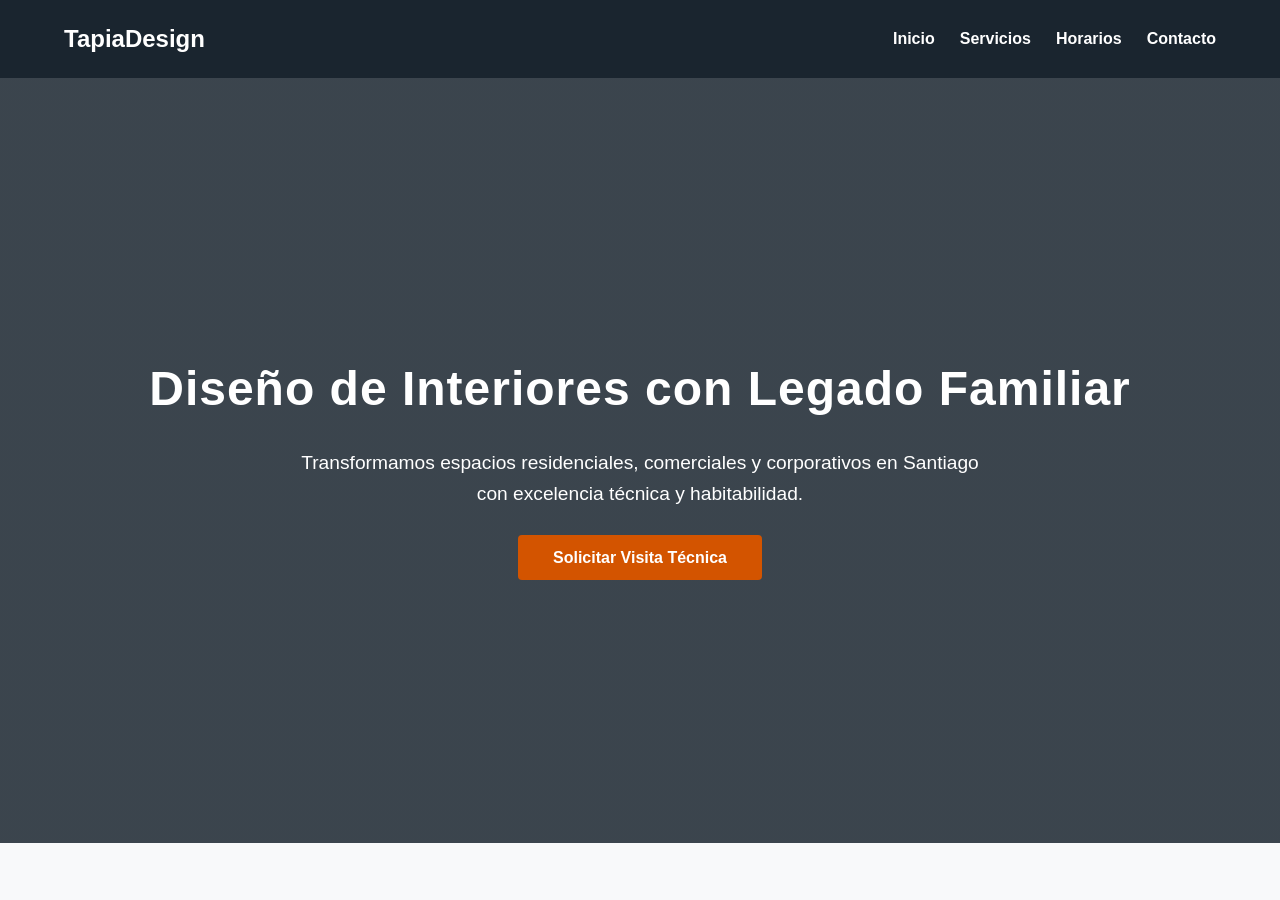
==== index.html @ 03cdc19a "feat: maquetacion y estilos base de la pagina de inicio" ====
<!DOCTYPE html>
<html lang="es">
<head>
    <meta charset="UTF-8">
    <meta name="viewport" content="width=device-width, initial-scale=1.0">
    <title>TapiaDesign | Consultoría de Diseño de Interiores</title>
    <link rel="stylesheet" href="src/css/global.css">
    <link rel="stylesheet" href="src/css/home.css">
</head>
<body>

    <header class="main-header">
        <div class="logo">TapiaDesign</div>
        <nav class="main-nav">
            <ul>
                <li><a href="index.html">Inicio</a></li>
                <li><a href="src/components/menu.html">Servicios</a></li>
                <li><a href="src/components/horarios.html">Horarios</a></li>
                <li><a href="src/components/contacto.html">Contacto</a></li>
            </ul>
        </nav>
    </header>

    <main>
        <section class="hero-section">
            <div class="hero-content">
                <h1>Diseño de Interiores con Legado Familiar</h1>
                <p>Transformamos espacios residenciales, comerciales y corporativos en Santiago con excelencia técnica y habitabilidad.</p>
                <a href="src/components/contacto.html" class="btn-cta">Solicitar Visita Técnica</a>
            </div>
        </section>
    </main>

</body>
</html>
---- src/css/global.css ----
:root {
    --color-primario: #1a252f;      /* Azul oscuro de alta legibilidad */
    --color-secundario: #d35400;    /* Naranja técnico para acentos */
    --color-fondo: #f8f9fa;
    --color-blanco: #ffffff;
    --color-texto: #2c3e50;
    --color-error: #c0392b;
    --color-exito: #27ae60;
    --fuente-base: 'Arial', sans-serif;
}

* {
    margin: 0;
    padding: 0;
    box-sizing: border-box;
}

body {
    font-family: var(--fuente-base);
    font-size: 16px;
    color: var(--color-texto);
    background-color: var(--color-fondo);
    line-height: 1.6;
}

/* Estructura común para el menú de navegación */
.main-header {
    background-color: var(--color-primario);
    display: flex;
    justify-content: space-between;
    align-items: center;
    padding: 20px 5%;
}

.main-header .logo {
    color: var(--color-blanco);
    font-size: 1.5rem;
    font-weight: bold;
}

.main-nav ul {
    display: flex;
    list-style: none;
    gap: 25px;
}

.main-nav a {
    color: var(--color-blanco);
    text-decoration: none;
    font-weight: bold;
    transition: color 0.3s ease;
}

.main-nav a:hover {
    color: var(--color-secundario);
}
---- src/css/home.css ----
.hero-section {
    background: linear-gradient(rgba(26, 37, 47, 0.85), rgba(26, 37, 47, 0.85));
    height: 85vh;
    display: flex;
    justify-content: center;
    align-items: center;
    text-align: center;
    color: var(--color-blanco);
    padding: 0 20px;
}

.hero-content h1 {
    font-size: 3rem;
    margin-bottom: 20px;
    letter-spacing: 1px;
}

.hero-content p {
    font-size: 1.2rem;
    margin-bottom: 35px;
    max-width: 700px;
    margin-left: auto;
    margin-right: auto;
}

.btn-cta {
    background-color: var(--color-secundario);
    color: var(--color-blanco);
    padding: 14px 35px;
    text-decoration: none;
    font-weight: bold;
    border-radius: 4px;
    transition: background 0.3s ease;
}

.btn-cta:hover {
    background-color: #b34700;
}
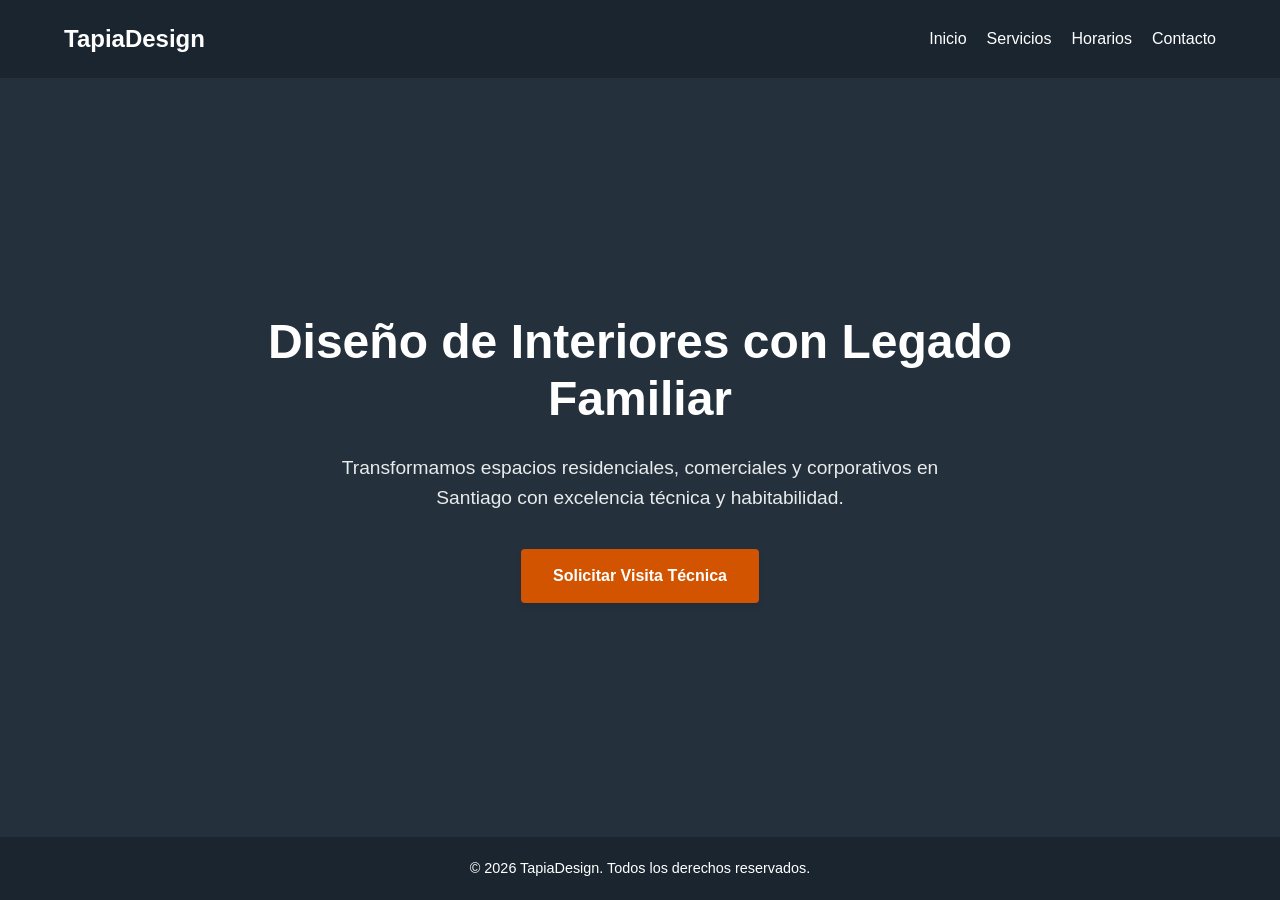
==== commit 74d0ce8b: "style: correcciones de altura y se fija footer en la totalidad de subpaginas" ====
--- a/index.html
+++ b/index.html
@@ -3,11 +3,10 @@
 <head>
     <meta charset="UTF-8">
     <meta name="viewport" content="width=device-width, initial-scale=1.0">
-    <title>TapiaDesign | Consultoría de Diseño de Interiores</title>
+    <title>Inicio | TapiaDesign</title>
     <link rel="stylesheet" href="src/css/global.css">
-    <link rel="stylesheet" href="src/css/home.css">
 </head>
-<body>
+<body style="margin: 0; padding: 0; display: flex; flex-direction: column; min-height: 100vh; background-color: #1a252f;">
 
     <header class="main-header">
         <div class="logo">TapiaDesign</div>
@@ -21,15 +20,18 @@
         </nav>
     </header>
 
-    <main>
-        <section class="hero-section">
-            <div class="hero-content">
-                <h1>Diseño de Interiores con Legado Familiar</h1>
-                <p>Transformamos espacios residenciales, comerciales y corporativos en Santiago con excelencia técnica y habitabilidad.</p>
-                <a href="src/components/contacto.html" class="btn-cta">Solicitar Visita Técnica</a>
-            </div>
+    <main style="flex: 1; display: flex; flex-direction: column; justify-content: center; align-items: center; background-color: #24313c; padding: 60px 20px;">
+        <section style="text-align: center; display: flex; flex-direction: column; justify-content: center; align-items: center; gap: 25px; font-family: 'Segoe UI', Arial, sans-serif; width: 100%;">
+            <h1 style="font-size: 3rem; margin: 0; color: #ffffff; font-weight: bold; max-width: 800px; line-height: 1.2;">Diseño de Interiores con Legado Familiar</h1>
+            <p style="font-size: 1.2rem; max-width: 600px; color: #ffffff; margin: 0; opacity: 0.9; line-height: 1.6;">Transformamos espacios residenciales, comerciales y corporativos en Santiago con excelencia técnica y habitabilidad.</p>
+            
+            <a href="src/components/contacto.html" style="display: inline-block; background-color: #d35400; color: #ffffff; padding: 14px 32px; text-decoration: none; font-weight: bold; border-radius: 4px; font-size: 1rem; transition: background 0.2s; margin-top: 10px; box-shadow: 0 4px 6px rgba(0,0,0,0.1);">Solicitar Visita Técnica</a>
         </section>
     </main>
 
+    <footer style="background-color: #1a252f; color: #ffffff; text-align: center; padding: 20px 0; font-size: 0.9rem; width: 100%; font-family: 'Segoe UI', Arial, sans-serif;">
+        <p>&copy; 2026 TapiaDesign. Todos los derechos reservados.</p>
+    </footer>
+
 </body>
 </html>
--- a/src/css/global.css
+++ b/src/css/global.css
@@ -1,56 +1,56 @@
 :root {
-    --color-primario: #1a252f;      /* Azul oscuro de alta legibilidad */
-    --color-secundario: #d35400;    /* Naranja técnico para acentos */
-    --color-fondo: #f8f9fa;
-    --color-blanco: #ffffff;
-    --color-texto: #2c3e50;
-    --color-error: #c0392b;
-    --color-exito: #27ae60;
-    --fuente-base: 'Arial', sans-serif;
+  --color-primario: #2c3e50;
+  --color-secundario: #d35400;
+  --color-texto: #333333;
+  --color-blanco: #ffffff;
+  --color-fondo: #f4f6f9;
+  --color-error: #c0392b;
+  --color-exito: #27ae60;
 }
 
 * {
-    margin: 0;
-    padding: 0;
-    box-sizing: border-box;
+  margin: 0;
+  padding: 0;
+  box-sizing: border-box;
 }
 
 body {
-    font-family: var(--fuente-base);
-    font-size: 16px;
-    color: var(--color-texto);
-    background-color: var(--color-fondo);
-    line-height: 1.6;
+  font-family: 'Segoe UI', Tahoma, Geneva, Verdana, sans-serif;
+  background-color: var(--color-fondo);
+  color: var(--color-texto);
+  line-height: 1.6;
 }
 
-/* Estructura común para el menú de navegación */
 .main-header {
-    background-color: var(--color-primario);
-    display: flex;
-    justify-content: space-between;
-    align-items: center;
-    padding: 20px 5%;
+  background-color: #1a252f;
+  padding: 20px 5%;
+  display: flex;
+  justify-content: space-between;
+  align-items: center;
+  position: sticky;
+  top: 0;
+  z-index: 100;
 }
 
 .main-header .logo {
-    color: var(--color-blanco);
-    font-size: 1.5rem;
-    font-weight: bold;
+  color: var(--color-blanco);
+  font-size: 1.5rem;
+  font-weight: bold;
 }
 
 .main-nav ul {
-    display: flex;
-    list-style: none;
-    gap: 25px;
+  display: flex;
+  list-style: none;
+  gap: 20px;
 }
 
 .main-nav a {
-    color: var(--color-blanco);
-    text-decoration: none;
-    font-weight: bold;
-    transition: color 0.3s ease;
+  color: var(--color-blanco);
+  text-decoration: none;
+  font-weight: 500;
+  transition: color 0.3s;
 }
 
 .main-nav a:hover {
-    color: var(--color-secundario);
+  color: var(--color-secundario);
 }
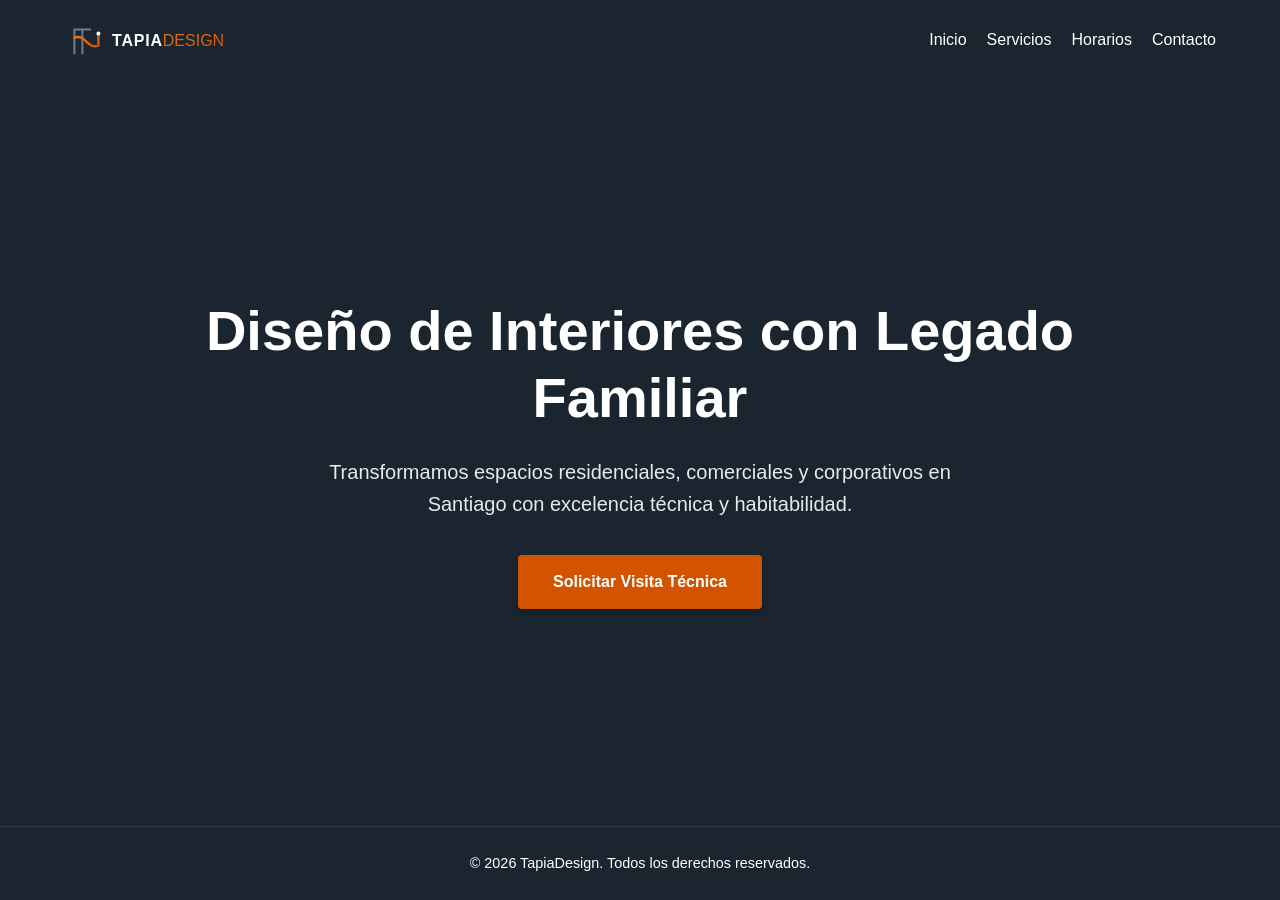
==== commit 9b01d550: "feat: diseño definitivo de logo, favicon y estructura responsive" ====
--- a/index.html
+++ b/index.html
@@ -5,11 +5,14 @@
     <meta name="viewport" content="width=device-width, initial-scale=1.0">
     <title>Inicio | TapiaDesign</title>
     <link rel="stylesheet" href="src/css/global.css">
+    <link rel="icon" type="image/svg+xml" href="src/assets/favicon.svg">
 </head>
 <body style="margin: 0; padding: 0; display: flex; flex-direction: column; min-height: 100vh; background-color: #1a252f;">
 
     <header class="main-header">
-        <div class="logo">TapiaDesign</div>
+        <a href="index.html" style="display: flex; align-items: center;">
+            <img src="src/assets/logo.svg" alt="TapiaDesign Logo" style="height: 40px; width: auto;">
+        </a>
         <nav class="main-nav">
             <ul>
                 <li><a href="index.html">Inicio</a></li>
@@ -20,16 +23,16 @@
         </nav>
     </header>
 
-    <main style="flex: 1; display: flex; flex-direction: column; justify-content: center; align-items: center; background-color: #24313c; padding: 60px 20px;">
+    <main style="flex: 1; display: flex; flex-direction: column; justify-content: center; align-items: center; background-color: #1a252f; padding: 40px 20px; width: 100%;">
         <section style="text-align: center; display: flex; flex-direction: column; justify-content: center; align-items: center; gap: 25px; font-family: 'Segoe UI', Arial, sans-serif; width: 100%;">
-            <h1 style="font-size: 3rem; margin: 0; color: #ffffff; font-weight: bold; max-width: 800px; line-height: 1.2;">Diseño de Interiores con Legado Familiar</h1>
-            <p style="font-size: 1.2rem; max-width: 600px; color: #ffffff; margin: 0; opacity: 0.9; line-height: 1.6;">Transformamos espacios residenciales, comerciales y corporativos en Santiago con excelencia técnica y habitabilidad.</p>
+            <h1 style="font-size: 3.5rem; margin: 0; color: #ffffff; font-weight: bold; max-width: 900px; line-height: 1.2;">Diseño de Interiores con Legado Familiar</h1>
+            <p style="font-size: 1.25rem; max-width: 650px; color: #ffffff; margin: 0; opacity: 0.9; line-height: 1.6;">Transformamos espacios residenciales, comerciales y corporativos en Santiago con excelencia técnica y habitabilidad.</p>
             
-            <a href="src/components/contacto.html" style="display: inline-block; background-color: #d35400; color: #ffffff; padding: 14px 32px; text-decoration: none; font-weight: bold; border-radius: 4px; font-size: 1rem; transition: background 0.2s; margin-top: 10px; box-shadow: 0 4px 6px rgba(0,0,0,0.1);">Solicitar Visita Técnica</a>
+            <a href="src/components/contacto.html" style="display: inline-block; background-color: #d35400; color: #ffffff; padding: 14px 35px; text-decoration: none; font-weight: bold; border-radius: 4px; font-size: 1rem; transition: background 0.2s; margin-top: 10px; box-shadow: 0 4px 6px rgba(0,0,0,0.15);">Solicitar Visita Técnica</a>
         </section>
     </main>
 
-    <footer style="background-color: #1a252f; color: #ffffff; text-align: center; padding: 20px 0; font-size: 0.9rem; width: 100%; font-family: 'Segoe UI', Arial, sans-serif;">
+    <footer style="background-color: #1a252f; color: #ffffff; text-align: center; padding: 25px 0; font-size: 0.9rem; width: 100%; font-family: 'Segoe UI', Arial, sans-serif; border-top: 1px solid rgba(255,255,255,0.1);">
         <p>&copy; 2026 TapiaDesign. Todos los derechos reservados.</p>
     </footer>
 
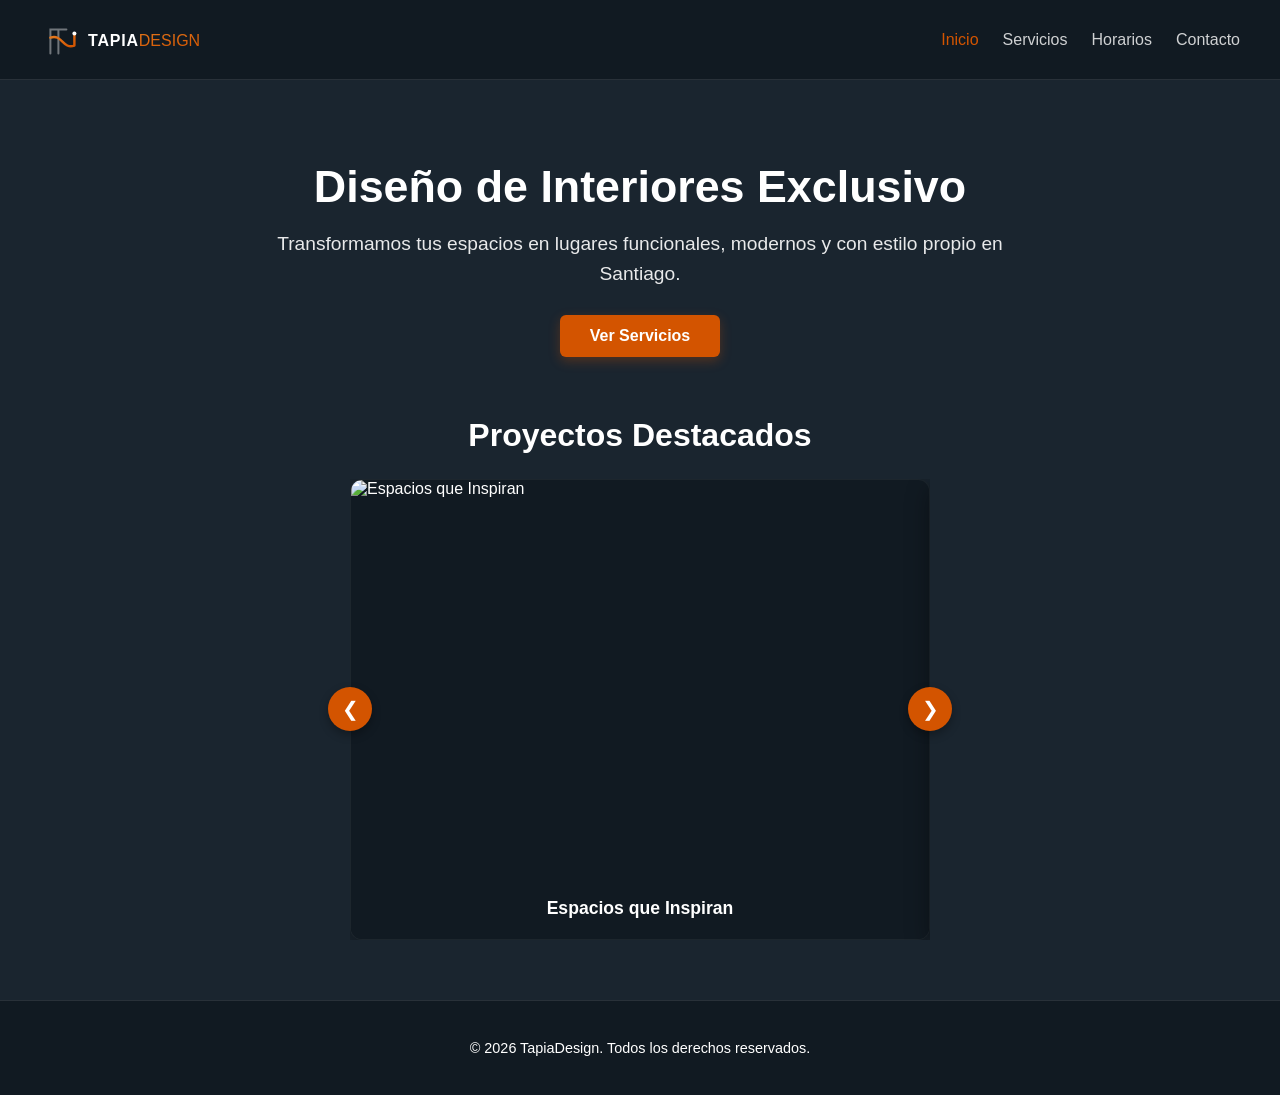
==== commit b5316508: "Feat: Se corrige logo en index, carrusel responsivo y se integra tabla de tarifas en servicios" ====
--- a/index.html
+++ b/index.html
@@ -4,18 +4,17 @@
     <meta charset="UTF-8">
     <meta name="viewport" content="width=device-width, initial-scale=1.0">
     <title>Inicio | TapiaDesign</title>
-    <link rel="stylesheet" href="src/css/global.css">
-    <link rel="icon" type="image/svg+xml" href="src/assets/favicon.svg">
+    <link rel="stylesheet" href="src/css/home.css">
 </head>
-<body style="margin: 0; padding: 0; display: flex; flex-direction: column; min-height: 100vh; background-color: #1a252f;">
+<body>
 
     <header class="main-header">
-        <a href="index.html" style="display: flex; align-items: center;">
-            <img src="src/assets/logo.svg" alt="TapiaDesign Logo" style="height: 40px; width: auto;">
+        <a href="index.html" class="logo-container">
+            <img src="src/assets/logo.svg" alt="TapiaDesign Logo" class="nav-logo">
         </a>
         <nav class="main-nav">
             <ul>
-                <li><a href="index.html">Inicio</a></li>
+                <li><a href="index.html" class="active">Inicio</a></li>
                 <li><a href="src/components/menu.html">Servicios</a></li>
                 <li><a href="src/components/horarios.html">Horarios</a></li>
                 <li><a href="src/components/contacto.html">Contacto</a></li>
@@ -23,18 +22,52 @@
         </nav>
     </header>
 
-    <main style="flex: 1; display: flex; flex-direction: column; justify-content: center; align-items: center; background-color: #1a252f; padding: 40px 20px; width: 100%;">
-        <section style="text-align: center; display: flex; flex-direction: column; justify-content: center; align-items: center; gap: 25px; font-family: 'Segoe UI', Arial, sans-serif; width: 100%;">
-            <h1 style="font-size: 3.5rem; margin: 0; color: #ffffff; font-weight: bold; max-width: 900px; line-height: 1.2;">Diseño de Interiores con Legado Familiar</h1>
-            <p style="font-size: 1.25rem; max-width: 650px; color: #ffffff; margin: 0; opacity: 0.9; line-height: 1.6;">Transformamos espacios residenciales, comerciales y corporativos en Santiago con excelencia técnica y habitabilidad.</p>
+    <main>
+        <section class="hero-section">
+            <h1>Diseño de Interiores Exclusivo</h1>
+            <p>Transformamos tus espacios en lugares funcionales, modernos y con estilo propio en Santiago.</p>
+            <a href="src/components/menu.html" class="hero-btn">Ver Servicios</a>
+        </section>
+
+        <section class="td-carousel-section">
+            <h2 class="td-carousel-title">Proyectos Destacados</h2>
             
-            <a href="src/components/contacto.html" style="display: inline-block; background-color: #d35400; color: #ffffff; padding: 14px 35px; text-decoration: none; font-weight: bold; border-radius: 4px; font-size: 1rem; transition: background 0.2s; margin-top: 10px; box-shadow: 0 4px 6px rgba(0,0,0,0.15);">Solicitar Visita Técnica</a>
+            <div class="td-carousel-wrapper">
+                <button class="td-carousel-btn prev" id="td-prev-btn" aria-label="Anterior">&#10094;</button>
+                
+                <div class="td-carousel-container" id="td-carousel-slider">
+                    <div class="td-carousel-card">
+                        <img src="src/assets/proyecto1.png" alt="Espacios que Inspiran" class="td-carousel-img">
+                        <div class="td-card-info"><h3>Espacios que Inspiran</h3></div>
+                    </div>
+                    <div class="td-carousel-card">
+                        <img src="src/assets/proyecto2.png" alt="Funcionalidad y Estética" class="td-carousel-img">
+                        <div class="td-card-info"><h3>Funcionalidad y Estética</h3></div>
+                    </div>
+                    <div class="td-carousel-card">
+                        <img src="src/assets/proyecto3.png" alt="Diseño Personalizado" class="td-carousel-img">
+                        <div class="td-card-info"><h3>Diseño Personalizado</h3></div>
+                    </div>
+                    <div class="td-carousel-card">
+                        <img src="src/assets/proyecto4.png" alt="Espacios que Conectan" class="td-carousel-img">
+                        <div class="td-card-info"><h3>Espacios que Conectan</h3></div>
+                    </div>
+                    <div class="td-carousel-card">
+                        <img src="src/assets/proyecto5.png" alt="Detalles que Transforman" class="td-carousel-img">
+                        <div class="td-card-info"><h3>Detalles que Transforman</h3></div>
+                    </div>
+                </div>
+                
+                <button class="td-carousel-btn next" id="td-next-btn" aria-label="Siguiente">&#10095;</button>
+            </div>
         </section>
     </main>
 
-    <footer style="background-color: #1a252f; color: #ffffff; text-align: center; padding: 25px 0; font-size: 0.9rem; width: 100%; font-family: 'Segoe UI', Arial, sans-serif; border-top: 1px solid rgba(255,255,255,0.1);">
+    <footer>
         <p>&copy; 2026 TapiaDesign. Todos los derechos reservados.</p>
     </footer>
 
+    <script src="src/js/carousel.js"></script>
+
 </body>
 </html>
--- a/src/css/home.css
+++ b/src/css/home.css
@@ -0,0 +1,377 @@
+/* ==========================================
+   1. CONFIGURACIÓN BASE (PORTADA / GLOBAL)
+   ========================================== */
+body {
+    margin: 0;
+    padding: 0;
+    display: flex;
+    flex-direction: column;
+    min-height: 100vh;
+    background-color: #1a252f; /* Fondo oscuro predeterminado */
+    color: #ffffff;
+    font-family: 'Segoe UI', Tahoma, Geneva, Verdana, sans-serif;
+}
+
+main {
+    flex: 1;
+    padding: 20px 10px;
+    display: flex;
+    flex-direction: column;
+    align-items: center;
+    width: 100%;
+    box-sizing: border-box;
+}
+
+:root {
+    --primary-color: #111a22;
+    --accent-color: #d35400;
+    --white: #ffffff;
+}
+
+/* ==========================================
+   2. CABECERA GLOBAL (ESTRICTA SIN CORTES)
+   ========================================== */
+.main-header {
+    background-color: var(--primary-color);
+    padding: 0 40px;
+    display: flex;
+    justify-content: space-between;
+    align-items: center;
+    border-bottom: 1px solid rgba(255, 255, 255, 0.1);
+    width: 100%;
+    box-sizing: border-box;
+    height: 80px; 
+    flex-shrink: 0;
+}
+
+.logo-container {
+    display: flex;
+    align-items: center;
+    height: 100%;
+    width: 200px; 
+    flex-shrink: 0;
+}
+
+.nav-logo {
+    height: 40px !important;
+    width: auto !important;
+    display: block;
+    object-fit: contain;
+}
+
+.main-nav {
+    display: flex;
+    align-items: center;
+}
+
+.main-nav ul {
+    list-style: none;
+    margin: 0;
+    padding: 0;
+    display: flex;
+    gap: 24px;
+}
+
+.main-nav a {
+    text-decoration: none;
+    color: var(--white);
+    font-weight: 500;
+    font-size: 1rem;
+    opacity: 0.8;
+    transition: opacity 0.2s ease, color 0.2s ease;
+}
+
+.main-nav a:hover,
+.main-nav a.active {
+    opacity: 1;
+    color: var(--accent-color);
+}
+
+/* ==========================================
+   3. HERO SECCIÓN DE PORTADA
+   ========================================== */
+.hero-section {
+    text-align: center;
+    padding: 60px 20px 20px 20px;
+    max-width: 800px;
+    box-sizing: border-box;
+    display: flex;
+    flex-direction: column;
+    align-items: center;
+}
+
+.hero-section h1 {
+    font-size: 2.8rem;
+    margin: 0 0 15px 0;
+    font-weight: 700;
+    line-height: 1.2;
+}
+
+.hero-section p {
+    font-size: 1.2rem;
+    opacity: 0.9;
+    line-height: 1.6;
+    margin: 0 0 25px 0;
+}
+
+.hero-btn {
+    display: inline-block;
+    background-color: var(--accent-color);
+    color: var(--white);
+    text-decoration: none;
+    padding: 12px 30px;
+    font-weight: 600;
+    border-radius: 6px;
+    box-shadow: 0 4px 12px rgba(211, 84, 0, 0.3);
+    transition: transform 0.2s ease, background-color 0.2s ease;
+}
+
+.hero-btn:hover {
+    background-color: #b34700;
+    transform: translateY(-2px);
+}
+
+/* ==========================================
+   4. CARRUSEL (INDEX - UNA IMAGEN POR VEZ)
+   ========================================== */
+.td-carousel-section {
+    width: 100%;
+    max-width: 600px; 
+    margin: 0 auto;
+    padding: 40px 10px;
+    box-sizing: border-box;
+}
+
+.td-carousel-title {
+    text-align: center;
+    margin-top: 0;
+    margin-bottom: 25px;
+    font-size: 2rem;
+    color: var(--white);
+}
+
+.td-carousel-wrapper {
+    position: relative;
+    width: 100%;
+    display: flex;
+    align-items: center;
+}
+
+.td-carousel-container {
+    display: flex !important;
+    flex-direction: row !important;
+    flex-wrap: nowrap !important;
+    gap: 0px !important; 
+    overflow-x: hidden !important; 
+    width: 100%;
+    box-sizing: border-box;
+}
+
+.td-carousel-card {
+    flex: 0 0 100% !important;
+    width: 100% !important;
+    background-color: var(--primary-color);
+    border-radius: 12px;
+    overflow: hidden;
+    box-shadow: 0 8px 24px rgba(0,0,0,0.4);
+    border: 1px solid rgba(255, 255, 255, 0.05);
+    box-sizing: border-box;
+}
+
+.td-carousel-img {
+    width: 100%;
+    height: auto;
+    aspect-ratio: 16 / 11;
+    object-fit: cover;
+    display: block;
+}
+
+.td-card-info {
+    padding: 20px;
+    text-align: center;
+    background-color: var(--primary-color);
+}
+
+.td-card-info h3 {
+    margin: 0;
+    font-size: 1.1rem;
+    font-weight: 600;
+    color: var(--white);
+}
+
+.td-carousel-btn {
+    position: absolute;
+    top: 50%;
+    transform: translateY(-50%);
+    background-color: var(--accent-color);
+    border: none;
+    color: var(--white);
+    font-size: 20px;
+    width: 44px;
+    height: 44px;
+    border-radius: 50%;
+    cursor: pointer;
+    z-index: 10;
+    display: flex;
+    align-items: center;
+    justify-content: center;
+    box-shadow: 0 4px 10px rgba(0,0,0,0.3);
+}
+
+.td-carousel-btn.prev { left: -22px; }
+.td-carousel-btn.next { right: -22px; }
+
+/* ==========================================
+   5. CONTROL DE FONDO CLARO PARA PÁGINA SERVICIOS
+   ========================================== */
+body.light-bg-page {
+    background-color: #f4f6f8 !important;
+    color: #333333 !important;
+}
+
+.menu-main-container {
+    flex: 1;
+    padding: 40px 20px;
+    width: 100%;
+    display: flex;
+    flex-direction: column;
+    align-items: center;
+    box-sizing: border-box;
+}
+
+.services-intro-section {
+    width: 100%;
+    max-width: 1200px;
+    margin-bottom: 40px;
+}
+
+.services-main-title {
+    text-align: center;
+    font-size: 2.4rem;
+    color: #111a22 !important;
+    margin-bottom: 40px;
+}
+
+/* ==========================================
+   6. RECUADROS ORIGINALES (CATÁLOGO SERVICIOS)
+   ========================================== */
+.custom-services-grid {
+    display: grid;
+    grid-template-columns: repeat(auto-fit, minmax(280px, 1fr));
+    gap: 30px;
+    width: 100%;
+    box-sizing: border-box;
+}
+
+.custom-service-card {
+    background-color: #ffffff !important; 
+    border-radius: 12px;
+    padding: 35px 25px;
+    box-sizing: border-box;
+    box-shadow: 0 10px 30px rgba(0, 0, 0, 0.05); 
+    border: 1px solid rgba(0, 0, 0, 0.03);
+    text-align: left;
+}
+
+.custom-service-card h3 {
+    margin-top: 0;
+    margin-bottom: 15px;
+    color: #d35400 !important; 
+    font-size: 1.4rem;
+    font-weight: 700;
+}
+
+.custom-service-card p {
+    margin: 0;
+    font-size: 1.05rem;
+    line-height: 1.6;
+    color: #555555 !important;
+}
+
+/* ==========================================
+   7. TABLA DE TARIFAS (SERVICIOS)
+   ========================================== */
+.ts-pricing-section {
+    width: 100%;
+    max-width: 900px;
+    margin: 20px auto 40px auto;
+    box-sizing: border-box;
+}
+
+.ts-pricing-title {
+    text-align: center;
+    margin-bottom: 30px;
+    font-size: 2rem;
+    color: #111a22 !important;
+}
+
+.ts-table-wrapper {
+    width: 100%;
+    overflow-x: auto; 
+    box-shadow: 0 12px 40px rgba(0, 0, 0, 0.08);
+    border-radius: 10px;
+    background-color: #ffffff !important;
+    border: 1px solid rgba(0, 0, 0, 0.05);
+}
+
+.ts-pricing-table {
+    width: 100%;
+    border-collapse: collapse;
+    text-align: left;
+    color: #333333 !important;
+    background-color: #ffffff !important;
+}
+
+.ts-pricing-table th, 
+.ts-pricing-table td {
+    padding: 1.2rem;
+    border-bottom: 1px solid #eeeeee !important;
+}
+
+.ts-pricing-table th {
+    background-color: #111a22 !important; 
+    color: #ffffff !important;
+    font-weight: 600;
+    text-transform: uppercase;
+    font-size: 0.85rem;
+    letter-spacing: 0.8px;
+}
+
+.ts-pricing-table tbody tr:hover {
+    background-color: #f9fbfd !important;
+}
+
+/* ==========================================
+   8. PIE DE PÁGINA GLOBAL (FOOTER)
+   ========================================== */
+footer {
+    background-color: #111a22;
+    text-align: center;
+    padding: 25px 0;
+    font-size: 0.9rem;
+    color: #ffffff !important;
+    margin-top: auto;
+    width: 100%;
+    border-top: 1px solid rgba(255, 255, 255, 0.1);
+}
+
+/* ==========================================
+   9. MEDIA QUERIES RESPONSIVAS
+   ========================================== */
+@media (max-width: 768px) {
+    .main-header { padding: 0 20px; height: 70px; }
+    .logo-container { width: 150px; }
+    .nav-logo { height: 35px !important; }
+    .main-nav ul { gap: 15px; }
+    .hero-section h1 { font-size: 2.2rem; }
+    .services-main-title { font-size: 1.8rem; }
+    .ts-pricing-title { font-size: 1.6rem; }
+    .ts-pricing-table th, .ts-pricing-table td { padding: 0.9rem; font-size: 0.9rem; }
+    .td-carousel-btn.prev { left: 5px; }
+    .td-carousel-btn.next { right: 5px; }
+}
+
+@media (max-width: 480px) {
+    .main-header { flex-direction: column; gap: 8px; height: auto; padding: 15px 10px; }
+    .logo-container { width: auto; justify-content: center; }
+}
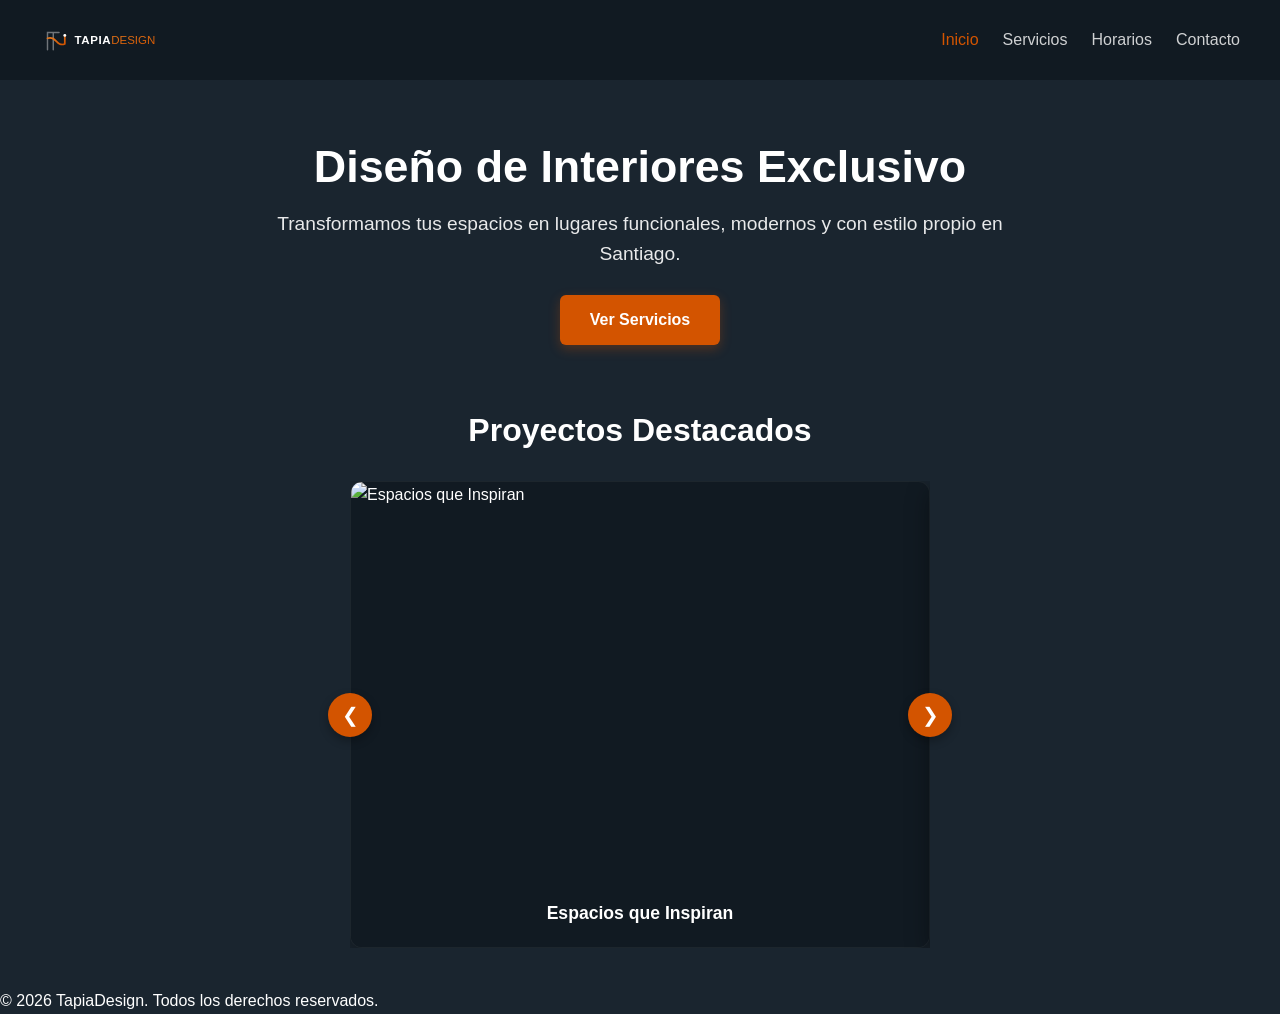
==== commit db5caa02: "fix: corrige responsividad del menú, contraste de textos y rutas en submenús" ====
--- a/index.html
+++ b/index.html
@@ -4,7 +4,9 @@
     <meta charset="UTF-8">
     <meta name="viewport" content="width=device-width, initial-scale=1.0">
     <title>Inicio | TapiaDesign</title>
+    <link rel="stylesheet" href="src/css/global.css">
     <link rel="stylesheet" href="src/css/home.css">
+    <link rel="icon" type="image/svg+xml" href="src/assets/favicon.svg">
 </head>
 <body>
 
--- a/src/css/global.css
+++ b/src/css/global.css
@@ -0,0 +1,109 @@
+:root {
+  --color-primario: #111a22;   /* Cambiado al azul oscuro de tu paleta original */
+  --color-secundario: #d35400; /* Tu naranja de acento */
+  --color-texto: #ffffff;      /* Texto claro para el fondo oscuro */
+  --color-blanco: #ffffff;
+  --color-fondo: #1a252f;      /* El fondo oscuro de tu portada */
+  --color-error: #c0392b;
+  --color-exito: #27ae60;
+}
+
+* {
+  margin: 0;
+  padding: 0;
+  box-sizing: border-box !important;
+}
+
+body {
+  font-family: 'Segoe UI', Tahoma, Geneva, Verdana, sans-serif;
+  background-color: var(--color-fondo);
+  color: var(--color-texto);
+  line-height: 1.6;
+  width: 100% !important;
+  max-width: 100% !important;
+  overflow-x: hidden !important; /* Mata el scroll horizontal */
+}
+
+/* CABECERA CORREGIDA Y RESPONSIVA */
+.main-header {
+  background-color: var(--color-primario);
+  padding: 15px 40px;
+  display: flex;
+  justify-content: space-between;
+  align-items: center;
+  position: sticky;
+  top: 0;
+  z-index: 100;
+  width: 100% !important;
+  box-sizing: border-box;
+  min-height: 80px;
+}
+
+.main-header a {
+  display: flex;
+  align-items: center;
+}
+
+/* Forzar que el logo no se agigante */
+.main-header img {
+  height: 40px !important;
+  width: auto !important;
+  max-width: 150px;
+}
+
+.main-nav ul {
+  display: flex;
+  list-style: none;
+  gap: 24px;
+  flex-wrap: wrap; /* Clave: los enlaces bajan si no caben */
+}
+
+.main-nav a {
+  color: var(--color-blanco);
+  text-decoration: none;
+  font-weight: 500;
+  font-size: 1rem;
+  opacity: 0.8;
+  transition: opacity 0.2s ease, color 0.2s ease;
+}
+
+.main-nav a:hover,
+.main-nav a.active {
+  opacity: 1;
+  color: var(--color-secundario);
+}
+
+/* ==========================================
+   MEDIA QUERIES PARA CELULARES
+   ========================================== */
+@media (max-width: 768px) {
+  .main-header {
+    flex-direction: column !important; /* Cabecera vertical en celulares */
+    gap: 12px !important;
+    padding: 15px 10px !important;
+    text-align: center !important;
+  }
+  
+  .main-nav ul {
+    justify-content: center !important;
+    gap: 15px !important;
+  }
+
+  /* Equilibrar los tamaños de letra del Inicio con el resto */
+  h1, .hero-section h1, h2, .services-main-title {
+    font-size: 1.8rem !important; 
+    text-align: center !important;
+    word-wrap: break-word !important;
+  }
+
+  main, .container, form, .form-contacto, .horarios-box {
+    width: 100% !important;
+    max-width: 100% !important;
+    box-sizing: border-box !important;
+  }
+}
+
+@media (max-width: 480px) {
+  .main-nav ul { gap: 10px !important; }
+  .main-nav a { font-size: 0.85rem !important; }
+}
--- a/src/css/home.css
+++ b/src/css/home.css
@@ -1,92 +1,3 @@
-/* ==========================================
-   1. CONFIGURACIÓN BASE (PORTADA / GLOBAL)
-   ========================================== */
-body {
-    margin: 0;
-    padding: 0;
-    display: flex;
-    flex-direction: column;
-    min-height: 100vh;
-    background-color: #1a252f; /* Fondo oscuro predeterminado */
-    color: #ffffff;
-    font-family: 'Segoe UI', Tahoma, Geneva, Verdana, sans-serif;
-}
-
-main {
-    flex: 1;
-    padding: 20px 10px;
-    display: flex;
-    flex-direction: column;
-    align-items: center;
-    width: 100%;
-    box-sizing: border-box;
-}
-
-:root {
-    --primary-color: #111a22;
-    --accent-color: #d35400;
-    --white: #ffffff;
-}
-
-/* ==========================================
-   2. CABECERA GLOBAL (ESTRICTA SIN CORTES)
-   ========================================== */
-.main-header {
-    background-color: var(--primary-color);
-    padding: 0 40px;
-    display: flex;
-    justify-content: space-between;
-    align-items: center;
-    border-bottom: 1px solid rgba(255, 255, 255, 0.1);
-    width: 100%;
-    box-sizing: border-box;
-    height: 80px; 
-    flex-shrink: 0;
-}
-
-.logo-container {
-    display: flex;
-    align-items: center;
-    height: 100%;
-    width: 200px; 
-    flex-shrink: 0;
-}
-
-.nav-logo {
-    height: 40px !important;
-    width: auto !important;
-    display: block;
-    object-fit: contain;
-}
-
-.main-nav {
-    display: flex;
-    align-items: center;
-}
-
-.main-nav ul {
-    list-style: none;
-    margin: 0;
-    padding: 0;
-    display: flex;
-    gap: 24px;
-}
-
-.main-nav a {
-    text-decoration: none;
-    color: var(--white);
-    font-weight: 500;
-    font-size: 1rem;
-    opacity: 0.8;
-    transition: opacity 0.2s ease, color 0.2s ease;
-}
-
-.main-nav a:hover,
-.main-nav a.active {
-    opacity: 1;
-    color: var(--accent-color);
-}
-
 /* ==========================================
    3. HERO SECCIÓN DE PORTADA
    ========================================== */
@@ -94,7 +5,8 @@
     text-align: center;
     padding: 60px 20px 20px 20px;
     max-width: 800px;
-    box-sizing: border-box;
+    width: 100%;
+    margin: 0 auto;
     display: flex;
     flex-direction: column;
     align-items: center;
@@ -116,8 +28,8 @@
 
 .hero-btn {
     display: inline-block;
-    background-color: var(--accent-color);
-    color: var(--white);
+    background-color: var(--color-secundario);
+    color: var(--color-blanco);
     text-decoration: none;
     padding: 12px 30px;
     font-weight: 600;
@@ -139,7 +51,6 @@
     max-width: 600px; 
     margin: 0 auto;
     padding: 40px 10px;
-    box-sizing: border-box;
 }
 
 .td-carousel-title {
@@ -147,7 +58,7 @@
     margin-top: 0;
     margin-bottom: 25px;
     font-size: 2rem;
-    color: var(--white);
+    color: var(--color-blanco);
 }
 
 .td-carousel-wrapper {
@@ -164,18 +75,16 @@
     gap: 0px !important; 
     overflow-x: hidden !important; 
     width: 100%;
-    box-sizing: border-box;
 }
 
 .td-carousel-card {
     flex: 0 0 100% !important;
     width: 100% !important;
-    background-color: var(--primary-color);
+    background-color: var(--color-primario);
     border-radius: 12px;
     overflow: hidden;
     box-shadow: 0 8px 24px rgba(0,0,0,0.4);
     border: 1px solid rgba(255, 255, 255, 0.05);
-    box-sizing: border-box;
 }
 
 .td-carousel-img {
@@ -189,23 +98,23 @@
 .td-card-info {
     padding: 20px;
     text-align: center;
-    background-color: var(--primary-color);
+    background-color: var(--color-primario);
 }
 
 .td-card-info h3 {
     margin: 0;
     font-size: 1.1rem;
     font-weight: 600;
-    color: var(--white);
+    color: var(--color-blanco);
 }
 
 .td-carousel-btn {
     position: absolute;
     top: 50%;
     transform: translateY(-50%);
-    background-color: var(--accent-color);
+    background-color: var(--color-secundario);
     border: none;
-    color: var(--white);
+    color: var(--color-blanco);
     font-size: 20px;
     width: 44px;
     height: 44px;
@@ -219,159 +128,4 @@
 }
 
 .td-carousel-btn.prev { left: -22px; }
-.td-carousel-btn.next { right: -22px; }
-
-/* ==========================================
-   5. CONTROL DE FONDO CLARO PARA PÁGINA SERVICIOS
-   ========================================== */
-body.light-bg-page {
-    background-color: #f4f6f8 !important;
-    color: #333333 !important;
-}
-
-.menu-main-container {
-    flex: 1;
-    padding: 40px 20px;
-    width: 100%;
-    display: flex;
-    flex-direction: column;
-    align-items: center;
-    box-sizing: border-box;
-}
-
-.services-intro-section {
-    width: 100%;
-    max-width: 1200px;
-    margin-bottom: 40px;
-}
-
-.services-main-title {
-    text-align: center;
-    font-size: 2.4rem;
-    color: #111a22 !important;
-    margin-bottom: 40px;
-}
-
-/* ==========================================
-   6. RECUADROS ORIGINALES (CATÁLOGO SERVICIOS)
-   ========================================== */
-.custom-services-grid {
-    display: grid;
-    grid-template-columns: repeat(auto-fit, minmax(280px, 1fr));
-    gap: 30px;
-    width: 100%;
-    box-sizing: border-box;
-}
-
-.custom-service-card {
-    background-color: #ffffff !important; 
-    border-radius: 12px;
-    padding: 35px 25px;
-    box-sizing: border-box;
-    box-shadow: 0 10px 30px rgba(0, 0, 0, 0.05); 
-    border: 1px solid rgba(0, 0, 0, 0.03);
-    text-align: left;
-}
-
-.custom-service-card h3 {
-    margin-top: 0;
-    margin-bottom: 15px;
-    color: #d35400 !important; 
-    font-size: 1.4rem;
-    font-weight: 700;
-}
-
-.custom-service-card p {
-    margin: 0;
-    font-size: 1.05rem;
-    line-height: 1.6;
-    color: #555555 !important;
-}
-
-/* ==========================================
-   7. TABLA DE TARIFAS (SERVICIOS)
-   ========================================== */
-.ts-pricing-section {
-    width: 100%;
-    max-width: 900px;
-    margin: 20px auto 40px auto;
-    box-sizing: border-box;
-}
-
-.ts-pricing-title {
-    text-align: center;
-    margin-bottom: 30px;
-    font-size: 2rem;
-    color: #111a22 !important;
-}
-
-.ts-table-wrapper {
-    width: 100%;
-    overflow-x: auto; 
-    box-shadow: 0 12px 40px rgba(0, 0, 0, 0.08);
-    border-radius: 10px;
-    background-color: #ffffff !important;
-    border: 1px solid rgba(0, 0, 0, 0.05);
-}
-
-.ts-pricing-table {
-    width: 100%;
-    border-collapse: collapse;
-    text-align: left;
-    color: #333333 !important;
-    background-color: #ffffff !important;
-}
-
-.ts-pricing-table th, 
-.ts-pricing-table td {
-    padding: 1.2rem;
-    border-bottom: 1px solid #eeeeee !important;
-}
-
-.ts-pricing-table th {
-    background-color: #111a22 !important; 
-    color: #ffffff !important;
-    font-weight: 600;
-    text-transform: uppercase;
-    font-size: 0.85rem;
-    letter-spacing: 0.8px;
-}
-
-.ts-pricing-table tbody tr:hover {
-    background-color: #f9fbfd !important;
-}
-
-/* ==========================================
-   8. PIE DE PÁGINA GLOBAL (FOOTER)
-   ========================================== */
-footer {
-    background-color: #111a22;
-    text-align: center;
-    padding: 25px 0;
-    font-size: 0.9rem;
-    color: #ffffff !important;
-    margin-top: auto;
-    width: 100%;
-    border-top: 1px solid rgba(255, 255, 255, 0.1);
-}
-
-/* ==========================================
-   9. MEDIA QUERIES RESPONSIVAS
-   ========================================== */
-@media (max-width: 768px) {
-    .main-header { padding: 0 20px; height: 70px; }
-    .logo-container { width: 150px; }
-    .nav-logo { height: 35px !important; }
-    .main-nav ul { gap: 15px; }
-    .hero-section h1 { font-size: 2.2rem; }
-    .services-main-title { font-size: 1.8rem; }
-    .ts-pricing-title { font-size: 1.6rem; }
-    .ts-pricing-table th, .ts-pricing-table td { padding: 0.9rem; font-size: 0.9rem; }
-    .td-carousel-btn.prev { left: 5px; }
-    .td-carousel-btn.next { right: 5px; }
-}
-
-@media (max-width: 480px) {
-    .main-header { flex-direction: column; gap: 8px; height: auto; padding: 15px 10px; }
-    .logo-container { width: auto; justify-content: center; }
-}+.td-carousel-btn.next { right: -22px; }
